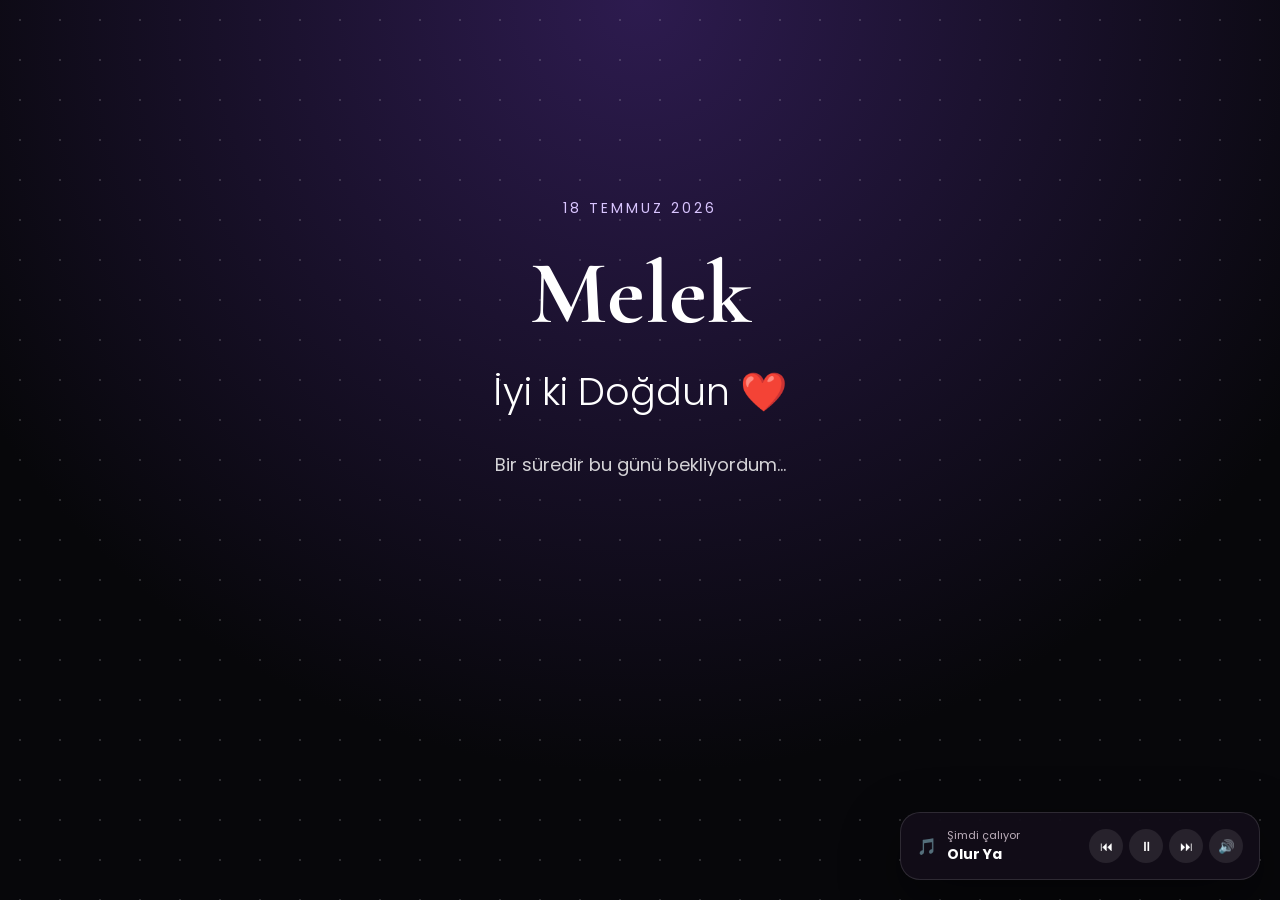
==== index.html @ dc21a17a "Add files via upload" ====
<!DOCTYPE html>
<html lang="tr">
<head>
    <meta charset="UTF-8">
    <meta name="viewport" content="width=device-width, initial-scale=1.0">
    <title>İyi ki Doğdun Melek ❤️</title>

    <link rel="stylesheet" href="style.css">

    <link href="https://fonts.googleapis.com/css2?family=Poppins:wght@300;400;600;700&family=Cormorant+Garamond:wght@400;600;700&display=swap" rel="stylesheet">
</head>

<body>

<div id="loading-screen">
    <div class="stars"></div>

    <div class="content">
        <p class="small">18 Temmuz 2026</p>

        <h1>Melek</h1>
        <h2>İyi ki Doğdun ❤️</h2>

        <div class="intro-story">
    <p class="intro-line">Bir süredir bu günü bekliyordum...</p>
    <p class="intro-line">Sana sıradan bir hediye vermek istemedim.</p>
    <p class="intro-line">Bu yüzden sana küçük bir hikâye hazırladım.</p>
    <p class="intro-line">Kulaklığını takmanı öneririm. 🎧</p>
</div>

<button id="startBtn" class="intro-start">
    Hazırım ✨
</button>
    </div>
</div>

<main id="main-content">

    <section class="hero">
        <h1>İyi ki Doğdun<br>Melek ❤️</h1>

        <p>
            Milyonlarca ihtimal içinden sana rastlayacak kadar şanslıydım.
        </p>
    </section>

    <section class="story">

        <div class="story-card">
            <span>2023</span>
            <h2>Her şey lisede başladı.</h2>
            <p>Belki de hayatımın en güzel hikâyesi o okulda başladı.</p>
        </div>

        <div class="story-card">
            <span>2024</span>
            <h2>14 Ağustos</h2>
            <p>Doğum günümde bana verebileceğin en güzel hediye sen oldun.</p>
        </div>

        <div class="story-card">
            <span>Bugün</span>
            <h2>18 Temmuz</h2>
            <p>Şimdi sıra bende. Sana küçük ama kalpten gelen bir hediye hazırladım.</p>
        </div>

    </section>

    <section class="gallery">

       <div class="gallery-grid">

    <figure class="photo-card">
        <img src="assets/images/photo1.jpg" alt="Melek">
        <figcaption>İlk baktığımda yine aynı şeyi düşündüm; "Nasıl bu kadar güzel olabiliyor?" ❤️</figcaption>
    </figure>

    <figure class="photo-card">
        <img src="assets/images/photo2.jpg" alt="Melek">
        <figcaption>Bu fotoğraf bana seni değil, huzuru hatırlatıyor.</figcaption>
    </figure>

    <figure class="photo-card">
        <img src="assets/images/photo3.jpg" alt="Melek">
        <figcaption>Gülüşün dünyadaki en sevdiğim manzara olabilir.</figcaption>
    </figure>

    <figure class="photo-card">
        <img src="assets/images/photo4.jpg" alt="Melek">
        <figcaption>Bir gün bu fotoğrafa torunlarımızla birlikte bakacağız.</figcaption>
    </figure>

    <figure class="photo-card">
        <img src="assets/images/photo5.jpg" alt="Melek">
        <figcaption>Her baktığımda yeniden âşık olduğum karelerden biri...</figcaption>
    </figure>

    <figure class="photo-card">
        <img src="assets/images/photo6.jpg" alt="Melek">
        <figcaption>İyi ki o gün tanışmışız, iyi ki yollarımız kesişmiş.</figcaption>
    </figure>

    <figure class="photo-card">
        <img src="assets/images/photo7.jpg" alt="Melek">
        <figcaption>Sen yanımdayken en sıradan gün bile unutulmaz oluyor.</figcaption>
    </figure>

    <figure class="photo-card">
        <img src="assets/images/photo8.jpg" alt="Melek">
        <figcaption>Bu fotoğrafı seçerken bile tekrar tekrar sana âşık oldum.</figcaption>
    </figure>

    <figure class="photo-card">
        <img src="assets/images/photo9.jpg" alt="Melek">
        <figcaption>Bir ömür boyunca görmek istediğim tek yüz senin yüzün.</figcaption>
    </figure>

    <figure class="photo-card">
        <img src="assets/images/photo10.jpg" alt="Melek">
        <figcaption>İlk buluşmamız hâlâ aklımda... Konferans salonu ve hizmetli abla. 😂❤️</figcaption>
    </figure>

    <figure class="photo-card">
        <img src="assets/images/photo11.jpg" alt="Melek">
        <figcaption>Ne zaman moralim bozulsa sadece sana bakmam yetiyor.</figcaption>
    </figure>

    <figure class="photo-card">
        <img src="assets/images/photo12.jpg" alt="Melek">
        <figcaption>Hayatım boyunca birlikte yaşlanmak istediğim kişi sensin.</figcaption>
    </figure>

    <figure class="photo-card">
        <img src="assets/images/photo13.jpg" alt="Melek">
        <figcaption>İyi ki doğdun. İyi ki varsın. İyi ki "biz" olduk.</figcaption>
    </figure>

    <figure class="photo-card">
        <img src="assets/images/photo14.jpg" alt="Melek">
        <figcaption>Seninle geçirdiğim her gün, en sevdiğim gün oluyor.</figcaption>
    </figure>

    <figure class="photo-card">
        <img src="assets/images/photo15.jpg" alt="Melek">
        <figcaption>Bu sayfa burada bitiyor olabilir... Ama bizim hikâyemiz daha yeni başlıyor. Seni çok seviyorum. ❤️</figcaption>
    </figure>

</div>

    </section>

    <section class="counter-section">
        <p class="counter-label">14 Ağustos 2024'ten beri</p>
        <h2>Birlikte geçen zamanımız</h2>

        <div class="counter-grid">
            <div>
                <strong id="days">0</strong>
                <span>Gün</span>
            </div>

            <div>
                <strong id="hours">0</strong>
                <span>Saat</span>
            </div>

            <div>
                <strong id="minutes">0</strong>
                <span>Dakika</span>
            </div>

            <div>
                <strong id="seconds">0</strong>
                <span>Saniye</span>
            </div>
        </div>
    </section>

    <section class="letter-section">

    <div class="letter-wrap">
        <p class="letter-label">Sana söylemek istediklerim</p>

        <h2>Güzelim...</h2>

        <div class="letter-paper">
            <p id="letterText"></p>
        </div>
    </div>

</section>

<section class="final-section">

    <div class="final-card">
        <p class="final-small">Sana son bir sürprizim var...</p>

        <h2>Hazır mısın?</h2>

        <button id="giftBtn" class="gift-button">
            🎁
        </button>

       <div id="finalMessage" class="final-message">

<h3>Seni Çok Seviyorum ❤️</h3>

<p>

İyi ki doğdun güzelim.

<br><br>

İyi ki o gün karşıma çıktın.

<br><br>

Bu sayfa burada bitiyor...

Ama bizim hikâyemiz daha yeni başlıyor.

❤️

</p>

</div>
        </div>
    </div>

</section>

<div id="lightbox" class="lightbox">
    <button id="closeLightbox" class="lightbox-close">✕</button>
    <button id="prevImage" class="lightbox-arrow lightbox-prev">‹</button>

    <img id="lightboxImage" src="" alt="Büyük fotoğraf">

    <button id="nextImage" class="lightbox-arrow lightbox-next">›</button>
</div>

</main>

<div id="musicPlayer" class="music-player">
    <div class="music-info">
        <span>🎵</span>

        <div>
            <small>Şimdi çalıyor</small>
            <strong id="trackName">Olur Ya</strong>
        </div>
    </div>

    <div class="music-controls">
        <button id="prevBtn">⏮</button>
        <button id="playPauseBtn">⏸</button>
        <button id="nextBtn">⏭</button>
        <button id="muteBtn">🔊</button>
    </div>

</div>
<audio id="bgMusic"></audio>
<script src="script.js"></script>

</body>
</html>
---- style.css ----
/* ===========================
   RESET
=========================== */

*{
    margin:0;
    padding:0;
    box-sizing:border-box;
}

html{
    scroll-behavior:smooth;
}

body{
    font-family:'Poppins',sans-serif;
    background:#07070a;
    color:white;
    overflow-x:hidden;
}

/* ===========================
   LOADING SCREEN
=========================== */

#loading-screen{
    width:100%;
    height:100vh;
    display:flex;
    justify-content:center;
    align-items:center;
    text-align:center;
    position:relative;
    overflow:hidden;
    background:
    radial-gradient(circle at top,#2d1b4f,#07070a 70%);
}

.content{
    z-index:2;
    max-width:700px;
    padding:30px;
}

.small{
    color:#d9c5ff;
    letter-spacing:3px;
    text-transform:uppercase;
    margin-bottom:20px;
    font-size:14px;
}

.content h1{
    font-size:90px;
    font-family:'Cormorant Garamond',serif;
    font-weight:700;
}

.content h2{
    margin-top:15px;
    font-size:38px;
    font-weight:300;
}

.text{
    margin-top:35px;
    line-height:1.8;
    opacity:.85;
    font-size:18px;
}

#startBtn{

    margin-top:45px;

    padding:18px 45px;

    border:none;

    border-radius:50px;

    background:white;

    color:#111;

    font-size:18px;

    cursor:pointer;

    transition:.35s;
}

#startBtn:hover{

    transform:translateY(-5px);

    box-shadow:0 20px 40px rgba(255,255,255,.25);

}

/* ===========================
   HERO
=========================== */

.hero{

height:100vh;

display:flex;

flex-direction:column;

justify-content:center;

align-items:center;

text-align:center;

padding:30px;

background:

linear-gradient(to bottom,#07070a,#120d22);

}

.hero h1{

font-size:90px;

font-family:'Cormorant Garamond',serif;

line-height:1.05;

margin-bottom:25px;

}

.hero p{

font-size:24px;

max-width:800px;

opacity:.8;

line-height:1.8;

}

/* ===========================
   STARS
=========================== */

.stars{

position:absolute;

top:0;

left:0;

width:100%;

height:100%;

background-image:

radial-gradient(white 1px,transparent 1px);

background-size:40px 40px;

opacity:.15;

animation:moveStars 60s linear infinite;

}

@keyframes moveStars{

from{

transform:translateY(0);

}

to{

transform:translateY(-400px);

}

}

@media(max-width:768px){

.content h1{

font-size:60px;

}

.hero h1{

font-size:58px;

}

.hero p{

font-size:18px;

}

}.story{
padding:120px 10%;
display:flex;
flex-direction:column;
gap:40px;
background:#0c0c13;
}

.story-card{
background:rgba(255,255,255,.05);
backdrop-filter:blur(20px);
padding:40px;
border-radius:25px;
border:1px solid rgba(255,255,255,.08);
transition:.4s;
}

.story-card:hover{
transform:translateY(-10px);
}

.story-card span{
color:#ffb6d9;
font-size:14px;
letter-spacing:2px;
}

.story-card h2{
margin:15px 0;
font-size:36px;
font-family:'Cormorant Garamond',serif;
}

.story-card p{
font-size:18px;
line-height:1.8;
opacity:.85;
}.gallery{
    padding:120px 8%;
    background:
        radial-gradient(circle at top right, rgba(255,182,217,.12), transparent 35%),
        #08080d;
}

.gallery-heading{
    max-width:800px;
    margin:0 auto 60px;
    text-align:center;
}

.gallery-heading span{
    color:#ffb6d9;
    letter-spacing:3px;
    text-transform:uppercase;
    font-size:13px;
}

.gallery-heading h2{
    margin-top:18px;
    font-family:'Cormorant Garamond',serif;
    font-size:52px;
    line-height:1.15;
}

.gallery-grid{
    columns:3 280px;
    column-gap:22px;
}

.gallery-grid img{
    width:100%;
    display:block;
    margin-bottom:22px;
    border-radius:24px;
    border:1px solid rgba(255,255,255,.08);
    box-shadow:0 20px 60px rgba(0,0,0,.35);
    transition:transform .5s ease, filter .5s ease;
    break-inside:avoid;
}

.gallery-grid img:hover{
    transform:scale(1.025);
    filter:brightness(1.08);
}

@media(max-width:768px){
    .gallery{
        padding:90px 20px;
    }

    .gallery-heading h2{
        font-size:38px;
    }

    .gallery-grid{
        columns:2 140px;
        column-gap:12px;
    }

    .gallery-grid img{
        margin-bottom:12px;
        border-radius:16px;
    }

.gallery-grid img{
    opacity:0;
    transform:translateY(45px) scale(.96);
    transition:
        opacity .8s ease,
        transform .8s ease,
        filter .5s ease;
}

.gallery-grid img.show{
    opacity:1;
    transform:translateY(0) scale(1);
}

}.counter-section{
    padding:120px 8%;
    text-align:center;
    background:linear-gradient(to bottom,#08080d,#140d1b);
}

.counter-label{
    color:#ffb6d9;
    letter-spacing:3px;
    text-transform:uppercase;
    font-size:13px;
}

.counter-section h2{
    margin:18px 0 50px;
    font-family:'Cormorant Garamond',serif;
    font-size:52px;
}

.counter-grid{
    display:grid;
    grid-template-columns:repeat(4,1fr);
    gap:20px;
    max-width:900px;
    margin:auto;
}

.counter-grid div{
    padding:30px 15px;
    border-radius:22px;
    background:rgba(255,255,255,.05);
    border:1px solid rgba(255,255,255,.08);
}

.counter-grid strong{
    display:block;
    font-size:42px;
    color:#fff;
}

.counter-grid span{
    display:block;
    margin-top:8px;
    opacity:.7;
}

@media(max-width:768px){
    .counter-grid{
        grid-template-columns:repeat(2,1fr);
    }

    .counter-section h2{
        font-size:38px;
    }
}.letter-section{
    padding:130px 8%;
    background:
        radial-gradient(circle at top left, rgba(255,182,217,.12), transparent 35%),
        linear-gradient(to bottom,#140d1b,#08080d);
}

.letter-wrap{
    max-width:900px;
    margin:auto;
}

.letter-label{
    text-align:center;
    color:#ffb6d9;
    letter-spacing:3px;
    text-transform:uppercase;
    font-size:13px;
}

.letter-wrap h2{
    text-align:center;
    margin:18px 0 45px;
    font-family:'Cormorant Garamond',serif;
    font-size:58px;
}

.letter-paper{
    padding:55px;
    border-radius:28px;
    background:rgba(255,255,255,.06);
    border:1px solid rgba(255,255,255,.1);
    box-shadow:0 30px 80px rgba(0,0,0,.35);
    backdrop-filter:blur(18px);
}

#letterText{
    min-height:360px;
    white-space:pre-line;
    font-family:'Cormorant Garamond',serif;
    font-size:28px;
    line-height:1.75;
    color:#f8eef3;
}

#letterText::after{
    content:"|";
    animation:blink .8s infinite;
}

@keyframes blink{
    50%{
        opacity:0;
    }
}

@media(max-width:768px){
    .letter-section{
        padding:90px 20px;
    }

    .letter-wrap h2{
        font-size:42px;
    }

    .letter-paper{
        padding:30px 24px;
    }

    #letterText{
        min-height:500px;
        font-size:23px;
    }
}.final-section{
    min-height:100vh;
    display:flex;
    align-items:center;
    justify-content:center;
    padding:100px 20px;
    text-align:center;
    background:
        radial-gradient(circle at center, rgba(255,182,217,.18), transparent 40%),
        linear-gradient(to bottom,#08080d,#1a0f1f);
}

.final-card{
    max-width:850px;
    width:100%;
    padding:70px 30px;
    border-radius:32px;
    background:rgba(255,255,255,.06);
    border:1px solid rgba(255,255,255,.1);
    backdrop-filter:blur(20px);
    box-shadow:0 30px 100px rgba(0,0,0,.45);
}

.final-small{
    color:#ffb6d9;
    letter-spacing:3px;
    text-transform:uppercase;
    font-size:13px;
}

.final-card h2{
    margin:20px 0 35px;
    font-family:'Cormorant Garamond',serif;
    font-size:64px;
}

.gift-button{
    width:130px;
    height:130px;
    border:none;
    border-radius:50%;
    font-size:65px;
    cursor:pointer;
    background:rgba(255,255,255,.1);
    box-shadow:0 20px 60px rgba(255,182,217,.2);
    animation:giftPulse 1.8s infinite;
    transition:.4s;
}

.gift-button:hover{
    transform:scale(1.1) rotate(-5deg);
}

@keyframes giftPulse{
    0%,100%{
        transform:scale(1);
    }

    50%{
        transform:scale(1.08);
    }
}

.final-message{
    display:none;
    margin-top:45px;
    animation:finalReveal 1.2s ease forwards;
}

.final-message.show{
    display:block;
}

.final-message h3{
    font-family:'Cormorant Garamond',serif;
    font-size:62px;
    color:#fff;
}

.final-message p{
    margin-top:20px;
    font-size:24px;
    line-height:1.8;
    color:#f5dce8;
}

@keyframes finalReveal{
    from{
        opacity:0;
        transform:translateY(30px) scale(.96);
    }

    to{
        opacity:1;
        transform:translateY(0) scale(1);
    }
}

@media(max-width:768px){
    .final-card h2{
        font-size:46px;
    }

    .final-message h3{
    font-family:'Cormorant Garamond',serif;
    font-size:72px;
    color:#fff;
    margin-bottom:25px;
    animation:heartbeat 1.5s infinite;
}

@keyframes heartbeat{

    0%{
        transform:scale(1);
    }

    15%{
        transform:scale(1.08);
    }

    30%{
        transform:scale(1);
    }

    45%{
        transform:scale(1.08);
    }

    100%{
        transform:scale(1);
    }

}

    .final-message p{
        font-size:20px;
    }
}.final-section{
    min-height:100vh !important;
    display:flex !important;
    align-items:center;
    justify-content:center;
    padding:100px 20px;
    text-align:center;
    background:linear-gradient(to bottom,#08080d,#1a0f1f);
}

.final-card{
    width:min(850px,100%);
    padding:70px 30px;
    border-radius:32px;
    background:rgba(255,255,255,.08);
    border:1px solid rgba(255,255,255,.12);
}

.gift-button{
    display:inline-flex !important;
    align-items:center;
    justify-content:center;
    width:130px;
    height:130px;
    border:0;
    border-radius:50%;
    margin-top:20px;
    font-size:65px;
    cursor:pointer;
    background:rgba(255,255,255,.12);
}

.final-message{
    display:none;
    margin-top:45px;
}

.final-message.show{
    display:block;
}/* FINAL BÖLÜMÜ ZORLA GÖSTER */
.final-section{
    min-height:100vh;
    display:flex;
    align-items:center;
    justify-content:center;
    padding:100px 20px;
    position:relative;
    z-index:5;
}

.final-card{
    display:block;
    position:relative;
    z-index:6;
}

.gift-button{
    display:inline-flex;
    align-items:center;
    justify-content:center;
}.music-player{
    position:fixed;
    right:20px;
    bottom:20px;
    z-index:9000;
    width:360px;
    max-width:calc(100% - 40px);
    padding:14px 16px;
    display:flex;
    align-items:center;
    justify-content:space-between;
    gap:14px;
    border-radius:20px;
    background:rgba(20,14,27,.82);
    border:1px solid rgba(255,255,255,.12);
    box-shadow:0 20px 60px rgba(0,0,0,.45);
    backdrop-filter:blur(18px);
}

.music-info{
    display:flex;
    align-items:center;
    gap:10px;
    min-width:0;
}

.music-info small{
    display:block;
    color:#bcaeba;
    font-size:11px;
}

.music-info strong{
    display:block;
    max-width:150px;
    overflow:hidden;
    white-space:nowrap;
    text-overflow:ellipsis;
    color:#fff;
    font-size:14px;
}

.music-controls{
    display:flex;
    gap:6px;
}

.music-controls button{
    width:34px;
    height:34px;
    border:none;
    border-radius:50%;
    background:rgba(255,255,255,.09);
    color:white;
    cursor:pointer;
    transition:.25s;
}

.music-controls button:hover{
    background:rgba(255,182,217,.25);
    transform:scale(1.08);
}

@media(max-width:600px){
    .music-player{
        right:10px;
        bottom:10px;
        width:calc(100% - 20px);
    }

    .music-info strong{
        max-width:100px;
    }
}.lightbox{
    position:fixed;
    inset:0;
    z-index:10000;
    display:none;
    align-items:center;
    justify-content:center;
    padding:30px;
    background:rgba(5,4,8,.94);
    backdrop-filter:blur(14px);
}

.lightbox.show{
    display:flex;
}

.lightbox img{
    max-width:90vw;
    max-height:88vh;
    object-fit:contain;
    border-radius:20px;
    box-shadow:0 30px 100px rgba(0,0,0,.65);
    animation:lightboxOpen .35s ease;
}

@keyframes lightboxOpen{
    from{
        opacity:0;
        transform:scale(.94);
    }

    to{
        opacity:1;
        transform:scale(1);
    }
}

.lightbox-close{
    position:absolute;
    top:22px;
    right:25px;
    width:44px;
    height:44px;
    border:none;
    border-radius:50%;
    background:rgba(255,255,255,.12);
    color:white;
    font-size:20px;
    cursor:pointer;
}

.lightbox-arrow{
    position:absolute;
    top:50%;
    transform:translateY(-50%);
    width:52px;
    height:52px;
    border:none;
    border-radius:50%;
    background:rgba(255,255,255,.12);
    color:white;
    font-size:38px;
    cursor:pointer;
}

.lightbox-prev{
    left:22px;
}

.lightbox-next{
    right:22px;
}

.lightbox-close:hover,
.lightbox-arrow:hover{
    background:rgba(255,182,217,.28);
}

.gallery-grid img{
    cursor:pointer;
}

@media(max-width:600px){
    .lightbox{
        padding:16px;
    }

    .lightbox img{
        max-width:96vw;
        max-height:82vh;
        border-radius:14px;
    }

    .lightbox-arrow{
        width:44px;
        height:44px;
        font-size:30px;
    }

    .lightbox-prev{
        left:8px;
    }

    .lightbox-next{
        right:8px;
    }
}

.photo-card{
    position:relative;
    break-inside:avoid;
    margin-bottom:22px;
    overflow:hidden;
    border-radius:24px;
    background:rgba(255,255,255,.05);
    border:1px solid rgba(255,255,255,.08);
    box-shadow:0 20px 60px rgba(0,0,0,.35);
    transition:.4s;
}

.photo-card:hover{
    transform:translateY(-8px);
}

.photo-card img{
    width:100%;
    display:block;
    transition:.5s;
}

.photo-card:hover img{
    transform:scale(1.04);
}

.photo-card figcaption{
    padding:18px;
    text-align:center;
    font-family:'Cormorant Garamond',serif;
    font-size:22px;
    color:#f6dce9;
    line-height:1.5;
}

@media(max-width:768px){
    .photo-card figcaption{
        font-size:18px;
    }
}

.floating-heart{
    position:fixed;
    z-index:9998;
    pointer-events:none;
    user-select:none;
    transform:translate(-50%,-50%);
    animation:heartFloat 1.6s ease-out forwards;
}

@keyframes heartFloat{
    0%{
        opacity:0;
        transform:translate(-50%,-20%) scale(.6);
    }

    20%{
        opacity:1;
    }

    100%{
        opacity:0;
        transform:translate(-50%,-140px) scale(1.25) rotate(20deg);
    }
}

.intro-story{
    margin-top:30px;
    min-height:150px;
}

.intro-line{
    display:none;
    margin:10px 0;
    color:rgba(255,255,255,.82);
    font-size:18px;
    line-height:1.7;
    animation:introLineReveal .9s ease forwards;
}

.intro-line.show{
    display:block;
}

.intro-start{
    opacity:0;
    pointer-events:none;
    transform:translateY(15px);
}

.intro-start.show{
    opacity:1;
    pointer-events:auto;
    transform:translateY(0);
    transition:opacity .8s ease, transform .8s ease;
}

@keyframes introLineReveal{
    from{
        opacity:0;
        transform:translateY(12px);
    }

    to{
        opacity:1;
        transform:translateY(0);
    }
}
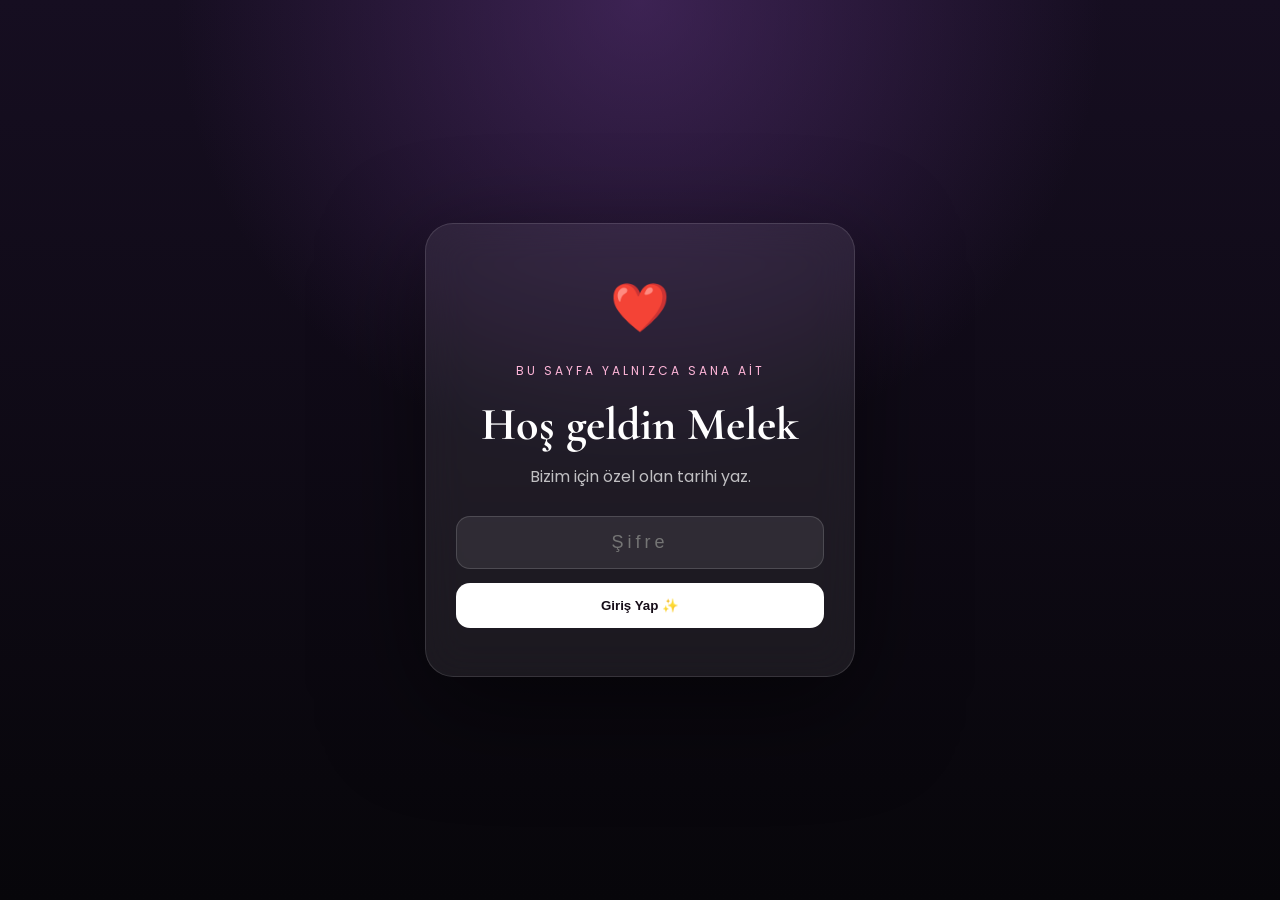
==== commit d49b1bd0: "Add files via upload" ====
--- a/index.html
+++ b/index.html
@@ -262,4 +262,33 @@
 <script src="script.js"></script>
 
 </body>
+<div id="passwordScreen" class="password-screen">
+    <div class="password-card">
+        <div class="password-heart">❤️</div>
+
+        <p class="password-small">Bu sayfa yalnızca sana ait</p>
+
+        <h2>Hoş geldin Melek</h2>
+
+        <p class="password-hint">
+            Bizim için özel olan tarihi yaz.
+        </p>
+
+        <input
+            id="passwordInput"
+            type="password"
+            inputmode="numeric"
+            placeholder="Şifre"
+            autocomplete="off"
+        >
+
+        <button id="passwordBtn" type="button">
+            Giriş Yap ✨
+        </button>
+
+        <p id="passwordError" class="password-error">
+            Şifre yanlış güzelim ❤️
+        </p>
+    </div>
+</div>
 </html>
--- a/style.css
+++ b/style.css
@@ -943,4 +943,125 @@
         opacity:1;
         transform:translateY(0);
     }
+}
+
+.password-screen{
+    position:fixed;
+    inset:0;
+    z-index:20000;
+    display:flex;
+    align-items:center;
+    justify-content:center;
+    padding:24px;
+    background:
+        radial-gradient(circle at top,rgba(93,52,125,.55),transparent 42%),
+        linear-gradient(180deg,#160e21,#07060a);
+    transition:opacity .8s ease,visibility .8s ease;
+}
+
+.password-screen.unlocked{
+    opacity:0;
+    visibility:hidden;
+    pointer-events:none;
+}
+
+.password-card{
+    width:min(430px,100%);
+    padding:48px 30px;
+    text-align:center;
+    border-radius:28px;
+    background:rgba(255,255,255,.07);
+    border:1px solid rgba(255,255,255,.12);
+    box-shadow:0 30px 100px rgba(0,0,0,.5);
+    backdrop-filter:blur(20px);
+}
+
+.password-heart{
+    font-size:48px;
+    margin-bottom:18px;
+    animation:passwordPulse 1.6s infinite;
+}
+
+.password-small{
+    color:#ffb6d9;
+    font-size:12px;
+    letter-spacing:3px;
+    text-transform:uppercase;
+}
+
+.password-card h2{
+    margin:16px 0 12px;
+    font-family:'Cormorant Garamond',serif;
+    font-size:46px;
+}
+
+.password-hint{
+    margin-bottom:26px;
+    color:rgba(255,255,255,.72);
+    line-height:1.6;
+}
+
+#passwordInput{
+    width:100%;
+    padding:15px 18px;
+    border:1px solid rgba(255,255,255,.15);
+    border-radius:14px;
+    outline:none;
+    text-align:center;
+    font-size:18px;
+    letter-spacing:4px;
+    color:white;
+    background:rgba(255,255,255,.08);
+}
+
+#passwordInput:focus{
+    border-color:#ffb6d9;
+    box-shadow:0 0 0 4px rgba(255,182,217,.1);
+}
+
+#passwordBtn{
+    width:100%;
+    margin-top:14px;
+    padding:15px;
+    border:none;
+    border-radius:14px;
+    background:white;
+    color:#160d18;
+    font-weight:600;
+    cursor:pointer;
+}
+
+.password-error{
+    display:none;
+    margin-top:15px;
+    color:#ff9fbd;
+    font-size:14px;
+}
+
+.password-error.show{
+    display:block;
+}
+
+.password-card.shake{
+    animation:passwordShake .4s ease;
+}
+
+@keyframes passwordPulse{
+    50%{
+        transform:scale(1.12);
+    }
+}
+
+@keyframes passwordShake{
+    25%{
+        transform:translateX(-8px);
+    }
+
+    50%{
+        transform:translateX(8px);
+    }
+
+    75%{
+        transform:translateX(-5px);
+    }
 }
